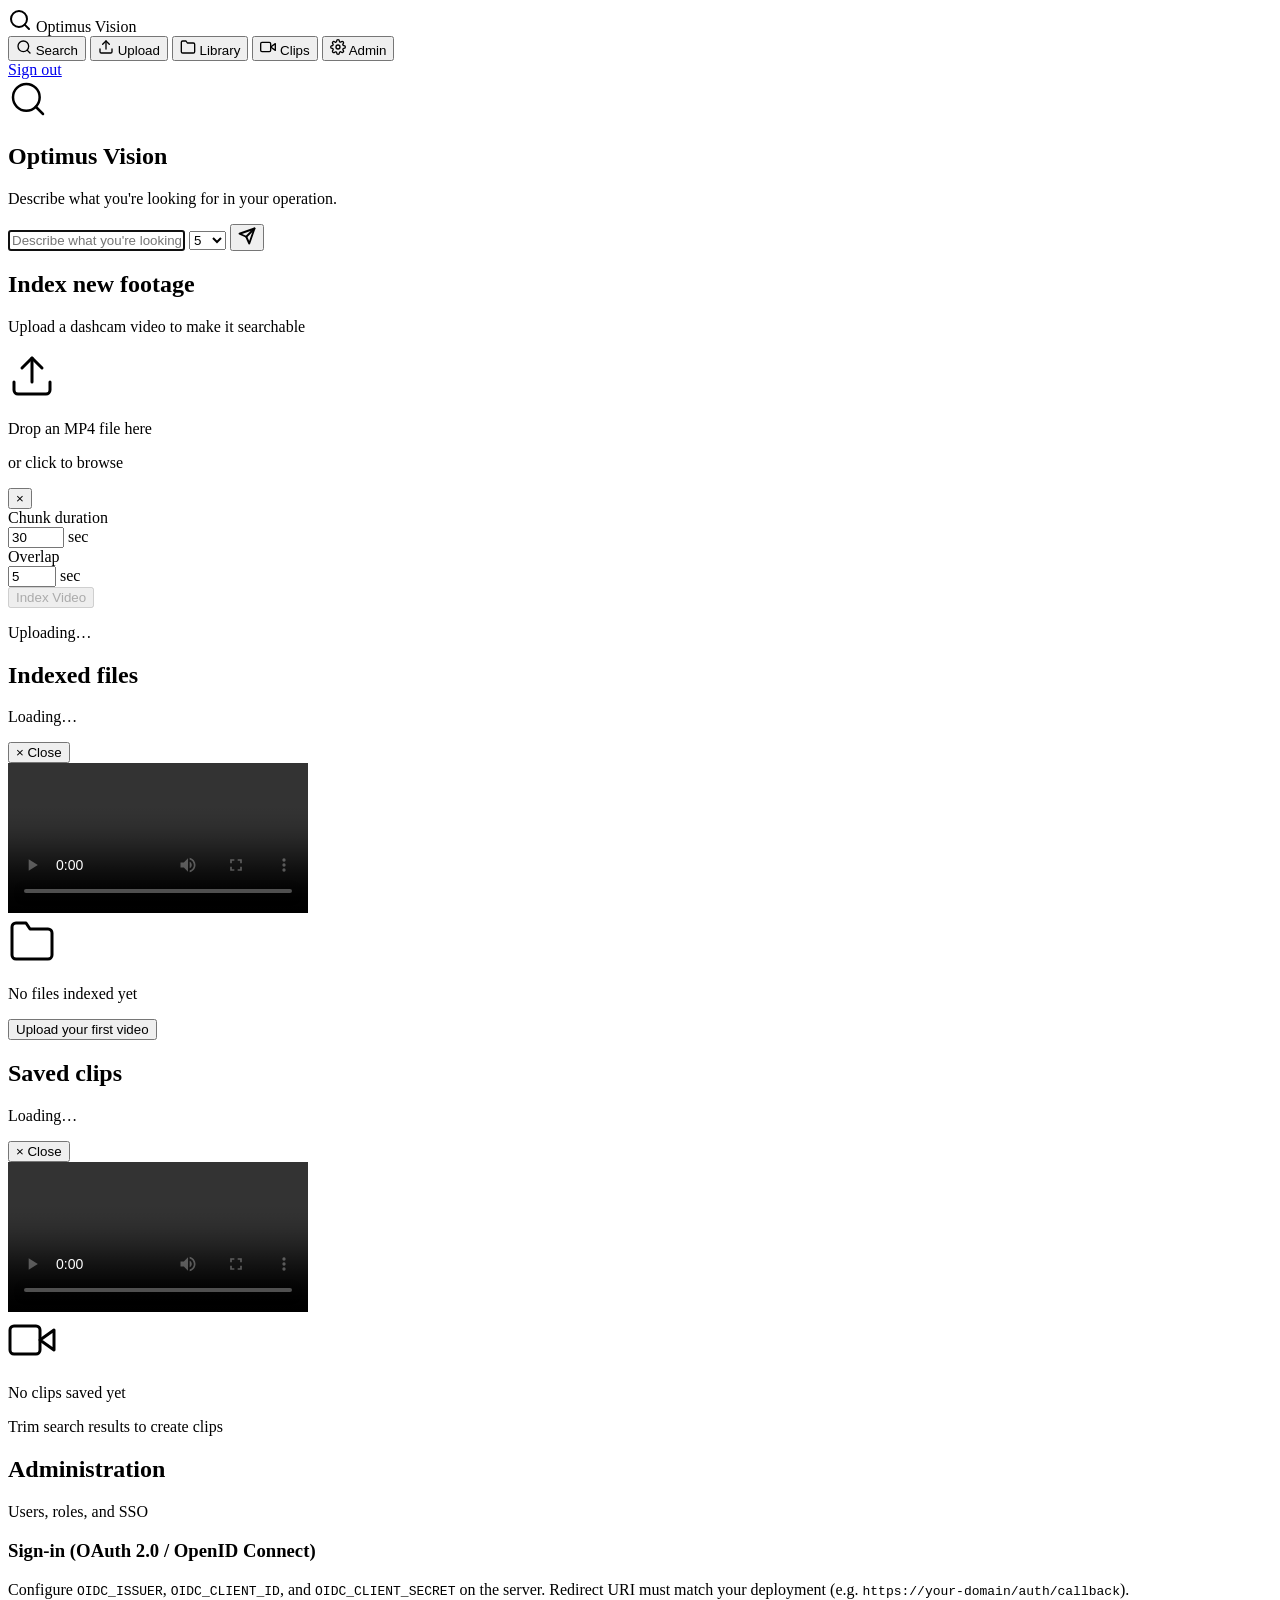
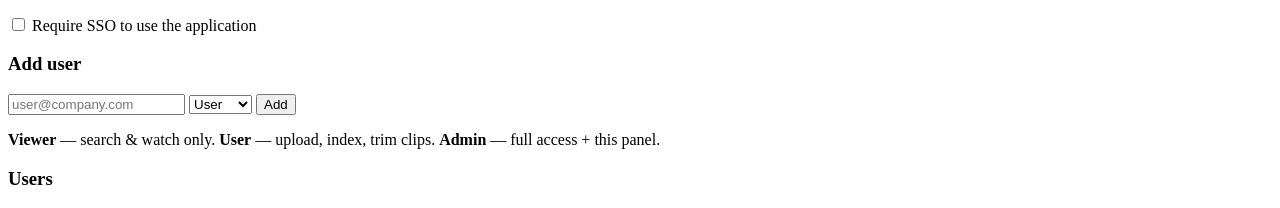
==== sentrysearch/web/static/index.html @ 8d1e8fc8 "Web app server and docker deployment files" ====
<!doctype html>
<html lang="en">
  <head>
    <meta charset="UTF-8" />
    <meta name="viewport" content="width=device-width, initial-scale=1.0" />
    <title>Optimus Vision</title>
    <link rel="preconnect" href="https://fonts.googleapis.com" />
    <link rel="preconnect" href="https://fonts.gstatic.com" crossorigin />
    <link
      href="https://fonts.googleapis.com/css2?family=DM+Sans:ital,opsz,wght@0,9..40,300..700;1,9..40,300..700&family=JetBrains+Mono:wght@400;500&display=swap"
      rel="stylesheet"
    />
    <link rel="stylesheet" href="/static/style.css" />
  </head>
  <body>
    <!-- ============================================================ -->
    <!-- Top navigation                                                -->
    <!-- ============================================================ -->
    <nav class="topbar">
      <div class="topbar-brand">
        <svg
          width="24"
          height="24"
          viewBox="0 0 24 24"
          fill="none"
          stroke="currentColor"
          stroke-width="2"
          stroke-linecap="round"
          stroke-linejoin="round"
        >
          <circle cx="11" cy="11" r="8" />
          <line x1="21" y1="21" x2="16.65" y2="16.65" />
        </svg>
        <span>Optimus Vision</span>
      </div>
      <div class="topbar-nav">
        <button class="tab-btn active" data-tab="search">
          <svg
            width="16"
            height="16"
            viewBox="0 0 24 24"
            fill="none"
            stroke="currentColor"
            stroke-width="2"
            stroke-linecap="round"
            stroke-linejoin="round"
          >
            <circle cx="11" cy="11" r="8" />
            <line x1="21" y1="21" x2="16.65" y2="16.65" />
          </svg>
          Search
        </button>
        <button class="tab-btn" id="tab-btn-upload" data-tab="upload">
          <svg
            width="16"
            height="16"
            viewBox="0 0 24 24"
            fill="none"
            stroke="currentColor"
            stroke-width="2"
            stroke-linecap="round"
            stroke-linejoin="round"
          >
            <path d="M21 15v4a2 2 0 0 1-2 2H5a2 2 0 0 1-2-2v-4" />
            <polyline points="17 8 12 3 7 8" />
            <line x1="12" y1="3" x2="12" y2="15" />
          </svg>
          Upload
        </button>
        <button class="tab-btn" data-tab="library">
          <svg
            width="16"
            height="16"
            viewBox="0 0 24 24"
            fill="none"
            stroke="currentColor"
            stroke-width="2"
            stroke-linecap="round"
            stroke-linejoin="round"
          >
            <path
              d="M22 19a2 2 0 0 1-2 2H4a2 2 0 0 1-2-2V5a2 2 0 0 1 2-2h5l2 3h9a2 2 0 0 1 2 2z"
            />
          </svg>
          Library
        </button>
        <button class="tab-btn" data-tab="clips">
          <svg
            width="16"
            height="16"
            viewBox="0 0 24 24"
            fill="none"
            stroke="currentColor"
            stroke-width="2"
            stroke-linecap="round"
            stroke-linejoin="round"
          >
            <polygon points="23 7 16 12 23 17 23 7" />
            <rect x="1" y="5" width="15" height="14" rx="2" ry="2" />
          </svg>
          Clips
        </button>
        <button class="tab-btn hidden" id="tab-btn-admin" data-tab="admin">
          <svg
            width="16"
            height="16"
            viewBox="0 0 24 24"
            fill="none"
            stroke="currentColor"
            stroke-width="2"
            stroke-linecap="round"
            stroke-linejoin="round"
          >
            <circle cx="12" cy="12" r="3" />
            <path
              d="M19.4 15a1.65 1.65 0 0 0 .33 1.82l.06.06a2 2 0 0 1 0 2.83 2 2 0 0 1-2.83 0l-.06-.06a1.65 1.65 0 0 0-1.82-.33 1.65 1.65 0 0 0-1 1.51V21a2 2 0 0 1-2 2 2 2 0 0 1-2-2v-.09A1.65 1.65 0 0 0 9 19.4a1.65 1.65 0 0 0-1.82.33l-.06.06a2 2 0 0 1-2.83 0 2 2 0 0 1 0-2.83l.06-.06a1.65 1.65 0 0 0 .33-1.82 1.65 1.65 0 0 0-1.51-1H3a2 2 0 0 1-2-2 2 2 0 0 1 2-2h.09A1.65 1.65 0 0 0 4.6 9a1.65 1.65 0 0 0-.33-1.82l-.06-.06a2 2 0 0 1 0-2.83 2 2 0 0 1 2.83 0l.06.06a1.65 1.65 0 0 0 1.82.33H9a1.65 1.65 0 0 0 1-1.51V3a2 2 0 0 1 2-2 2 2 0 0 1 2 2v.09a1.65 1.65 0 0 0 1 1.51 1.65 1.65 0 0 0 1.82-.33l.06-.06a2 2 0 0 1 2.83 0 2 2 0 0 1 0 2.83l-.06.06a1.65 1.65 0 0 0-.33 1.82V9a1.65 1.65 0 0 0 1.51 1H21a2 2 0 0 1 2 2 2 2 0 0 1-2 2h-.09a1.65 1.65 0 0 0-1.51 1z"
            />
          </svg>
          Admin
        </button>
      </div>
      <div class="topbar-user hidden" id="topbar-user">
        <span id="user-email" class="user-email"></span>
        <a href="/auth/logout" class="btn-ghost user-logout">Sign out</a>
      </div>
      <div class="topbar-status" id="backend-badge"></div>
    </nav>

    <!-- ============================================================ -->
    <!-- Search tab                                                    -->
    <!-- ============================================================ -->
    <main>
      <section id="tab-search" class="tab-content active">
        <div class="chat-container">
          <div class="chat-messages" id="chat-messages">
            <div class="chat-welcome">
              <svg
                width="40"
                height="40"
                viewBox="0 0 24 24"
                fill="none"
                stroke="currentColor"
                stroke-width="1.5"
                stroke-linecap="round"
                stroke-linejoin="round"
              >
                <circle cx="11" cy="11" r="8" />
                <line x1="21" y1="21" x2="16.65" y2="16.65" />
              </svg>
              <h2>Optimus Vision</h2>
              <p>Describe what you're looking for in your operation.</p>
            </div>
          </div>
          <div class="chat-input-area">
            <form id="search-form" class="chat-input-bar">
              <input
                type="text"
                id="search-input"
                placeholder="Describe what you're looking for…"
                autocomplete="off"
                autofocus
              />
              <label class="search-count" title="Number of results">
                <select id="search-n">
                  <option value="3">3</option>
                  <option value="5" selected>5</option>
                  <option value="10">10</option>
                  <option value="20">20</option>
                </select>
              </label>
              <button type="submit" id="search-btn">
                <svg
                  width="18"
                  height="18"
                  viewBox="0 0 24 24"
                  fill="none"
                  stroke="currentColor"
                  stroke-width="2.5"
                  stroke-linecap="round"
                  stroke-linejoin="round"
                >
                  <line x1="22" y1="2" x2="11" y2="13" />
                  <polygon points="22 2 15 22 11 13 2 9 22 2" />
                </svg>
              </button>
            </form>
          </div>
        </div>
      </section>

      <!-- ============================================================ -->
      <!-- Upload tab                                                    -->
      <!-- ============================================================ -->
      <section id="tab-upload" class="tab-content">
        <div class="upload-container">
          <h2>Index new footage</h2>
          <p class="subtitle">Upload a dashcam video to make it searchable</p>

          <div id="dropzone" class="dropzone">
            <svg
              width="48"
              height="48"
              viewBox="0 0 24 24"
              fill="none"
              stroke="currentColor"
              stroke-width="1.5"
              stroke-linecap="round"
              stroke-linejoin="round"
            >
              <path d="M21 15v4a2 2 0 0 1-2 2H5a2 2 0 0 1-2-2v-4" />
              <polyline points="17 8 12 3 7 8" />
              <line x1="12" y1="3" x2="12" y2="15" />
            </svg>
            <p class="dropzone-label">Drop an MP4 file here</p>
            <p class="dropzone-hint">or click to browse</p>
            <input type="file" id="file-input" accept="video/mp4,.mp4" hidden />
          </div>

          <div id="upload-file-info" class="file-info hidden">
            <span id="upload-filename"></span>
            <span id="upload-filesize"></span>
            <button id="upload-clear" class="btn-ghost" title="Remove">
              &times;
            </button>
          </div>

          <div class="upload-options">
            <label>
              <span>Chunk duration</span>
              <div class="input-with-unit">
                <input
                  type="number"
                  id="opt-chunk"
                  value="30"
                  min="5"
                  max="120"
                />
                <span class="unit">sec</span>
              </div>
            </label>
            <label>
              <span>Overlap</span>
              <div class="input-with-unit">
                <input
                  type="number"
                  id="opt-overlap"
                  value="5"
                  min="0"
                  max="30"
                />
                <span class="unit">sec</span>
              </div>
            </label>
          </div>

          <button id="upload-btn" class="btn-primary" disabled>
            Index Video
          </button>

          <div id="upload-progress" class="progress-area hidden">
            <div class="progress-bar">
              <div class="progress-fill" id="progress-fill"></div>
            </div>
            <p id="upload-status" class="progress-text">Uploading…</p>
          </div>
        </div>
      </section>

      <!-- ============================================================ -->
      <!-- Library tab                                                   -->
      <!-- ============================================================ -->
      <section id="tab-library" class="tab-content">
        <div class="library-container">
          <div class="library-header">
            <h2>Indexed files</h2>
            <p class="subtitle" id="library-summary">Loading…</p>
          </div>
          <div id="library-list" class="library-list"></div>
          <div id="library-preview" class="video-preview-panel hidden">
            <div class="preview-header">
              <span id="library-preview-title"></span>
              <button class="btn-ghost" onclick="closeLibraryPreview()">
                &times; Close
              </button>
            </div>
            <video id="library-video" controls preload="metadata"></video>
          </div>
          <div id="library-empty" class="empty-state hidden">
            <svg
              width="48"
              height="48"
              viewBox="0 0 24 24"
              fill="none"
              stroke="currentColor"
              stroke-width="1.5"
              stroke-linecap="round"
              stroke-linejoin="round"
            >
              <path
                d="M22 19a2 2 0 0 1-2 2H4a2 2 0 0 1-2-2V5a2 2 0 0 1 2-2h5l2 3h9a2 2 0 0 1 2 2z"
              />
            </svg>
            <p>No files indexed yet</p>
            <button class="btn-ghost" onclick="switchTab('upload')">
              Upload your first video
            </button>
          </div>
        </div>
      </section>

      <!-- ============================================================ -->
      <!-- Clips tab                                                     -->
      <!-- ============================================================ -->
      <section id="tab-clips" class="tab-content">
        <div class="clips-container">
          <div class="clips-header">
            <h2>Saved clips</h2>
            <p class="subtitle" id="clips-summary">Loading…</p>
          </div>
          <div id="clips-list" class="clips-list"></div>
          <div id="clips-preview" class="video-preview-panel hidden">
            <div class="preview-header">
              <span id="clips-preview-title"></span>
              <button class="btn-ghost" onclick="closeClipsPreview()">
                &times; Close
              </button>
            </div>
            <video id="clips-video" controls preload="metadata"></video>
          </div>
          <div id="clips-empty" class="empty-state hidden">
            <svg
              width="48"
              height="48"
              viewBox="0 0 24 24"
              fill="none"
              stroke="currentColor"
              stroke-width="1.5"
              stroke-linecap="round"
              stroke-linejoin="round"
            >
              <polygon points="23 7 16 12 23 17 23 7" />
              <rect x="1" y="5" width="15" height="14" rx="2" ry="2" />
            </svg>
            <p>No clips saved yet</p>
            <span class="hint">Trim search results to create clips</span>
          </div>
        </div>
      </section>

      <!-- ============================================================ -->
      <!-- Admin tab                                                     -->
      <!-- ============================================================ -->
      <section id="tab-admin" class="tab-content">
        <div class="admin-container">
          <h2>Administration</h2>
          <p class="subtitle">Users, roles, and SSO</p>

          <div class="admin-card">
            <h3>Sign-in (OAuth 2.0 / OpenID Connect)</h3>
            <p class="admin-hint">
              Configure <code>OIDC_ISSUER</code>, <code>OIDC_CLIENT_ID</code>, and
              <code>OIDC_CLIENT_SECRET</code> on the server. Redirect URI must match
              your deployment (e.g. <code>https://your-domain/auth/callback</code>).
            </p>
            <p id="admin-oauth-redirect" class="admin-hint admin-oauth-redirect hidden"></p>
            <label class="admin-toggle">
              <input type="checkbox" id="auth-enabled-toggle" />
              <span>Require SSO to use the application</span>
            </label>
            <p id="auth-toggle-hint" class="admin-hint"></p>
          </div>

          <div class="admin-card">
            <h3>Add user</h3>
            <div class="admin-add-row">
              <input
                type="email"
                id="admin-new-email"
                placeholder="user@company.com"
              />
              <select id="admin-new-role">
                <option value="viewer">Viewer</option>
                <option value="user" selected>User</option>
                <option value="admin">Admin</option>
              </select>
              <button type="button" class="btn-primary admin-add-btn" id="admin-add-user">
                Add
              </button>
            </div>
            <p class="admin-hint">
              <strong>Viewer</strong> — search &amp; watch only.
              <strong>User</strong> — upload, index, trim clips.
              <strong>Admin</strong> — full access + this panel.
            </p>
          </div>

          <div class="admin-card">
            <h3>Users</h3>
            <div id="admin-users-list" class="admin-users"></div>
          </div>
        </div>
      </section>
    </main>

    <!-- Toast container -->
    <div id="toasts" class="toast-container"></div>

    <script src="/static/app.js?v=3"></script>
  </body>
</html>
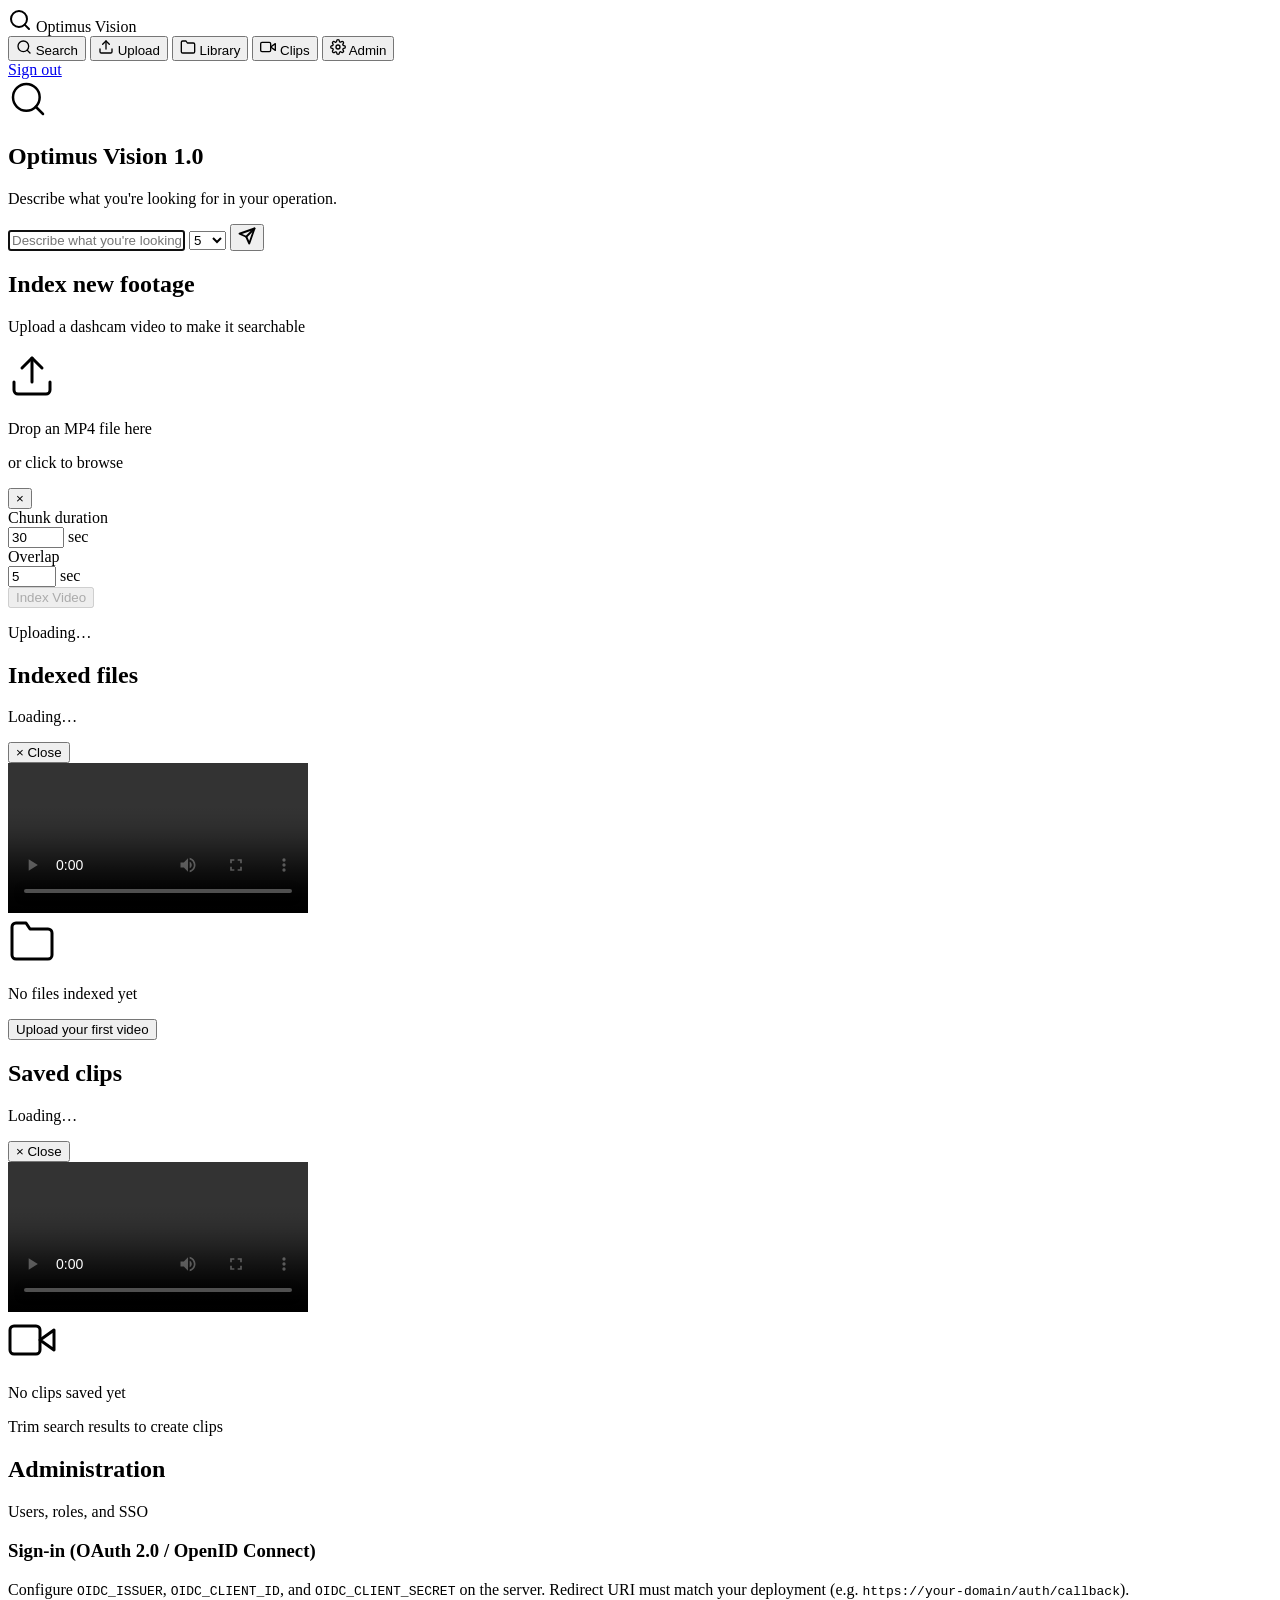
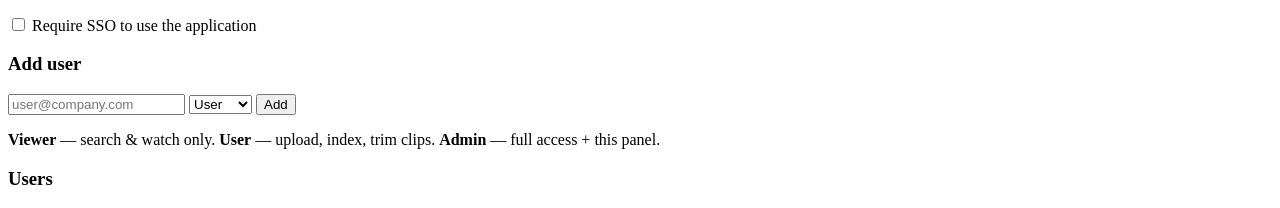
==== commit 0463696a: "test for auto push and update" ====
--- a/sentrysearch/web/static/index.html
+++ b/sentrysearch/web/static/index.html
@@ -147,7 +147,7 @@
                 <circle cx="11" cy="11" r="8" />
                 <line x1="21" y1="21" x2="16.65" y2="16.65" />
               </svg>
-              <h2>Optimus Vision</h2>
+              <h2>Optimus Vision 1.0</h2>
               <p>Describe what you're looking for in your operation.</p>
             </div>
           </div>
@@ -358,11 +358,15 @@
           <div class="admin-card">
             <h3>Sign-in (OAuth 2.0 / OpenID Connect)</h3>
             <p class="admin-hint">
-              Configure <code>OIDC_ISSUER</code>, <code>OIDC_CLIENT_ID</code>, and
-              <code>OIDC_CLIENT_SECRET</code> on the server. Redirect URI must match
-              your deployment (e.g. <code>https://your-domain/auth/callback</code>).
+              Configure <code>OIDC_ISSUER</code>, <code>OIDC_CLIENT_ID</code>,
+              and <code>OIDC_CLIENT_SECRET</code> on the server. Redirect URI
+              must match your deployment (e.g.
+              <code>https://your-domain/auth/callback</code>).
             </p>
-            <p id="admin-oauth-redirect" class="admin-hint admin-oauth-redirect hidden"></p>
+            <p
+              id="admin-oauth-redirect"
+              class="admin-hint admin-oauth-redirect hidden"
+            ></p>
             <label class="admin-toggle">
               <input type="checkbox" id="auth-enabled-toggle" />
               <span>Require SSO to use the application</span>
@@ -383,7 +387,11 @@
                 <option value="user" selected>User</option>
                 <option value="admin">Admin</option>
               </select>
-              <button type="button" class="btn-primary admin-add-btn" id="admin-add-user">
+              <button
+                type="button"
+                class="btn-primary admin-add-btn"
+                id="admin-add-user"
+              >
                 Add
               </button>
             </div>
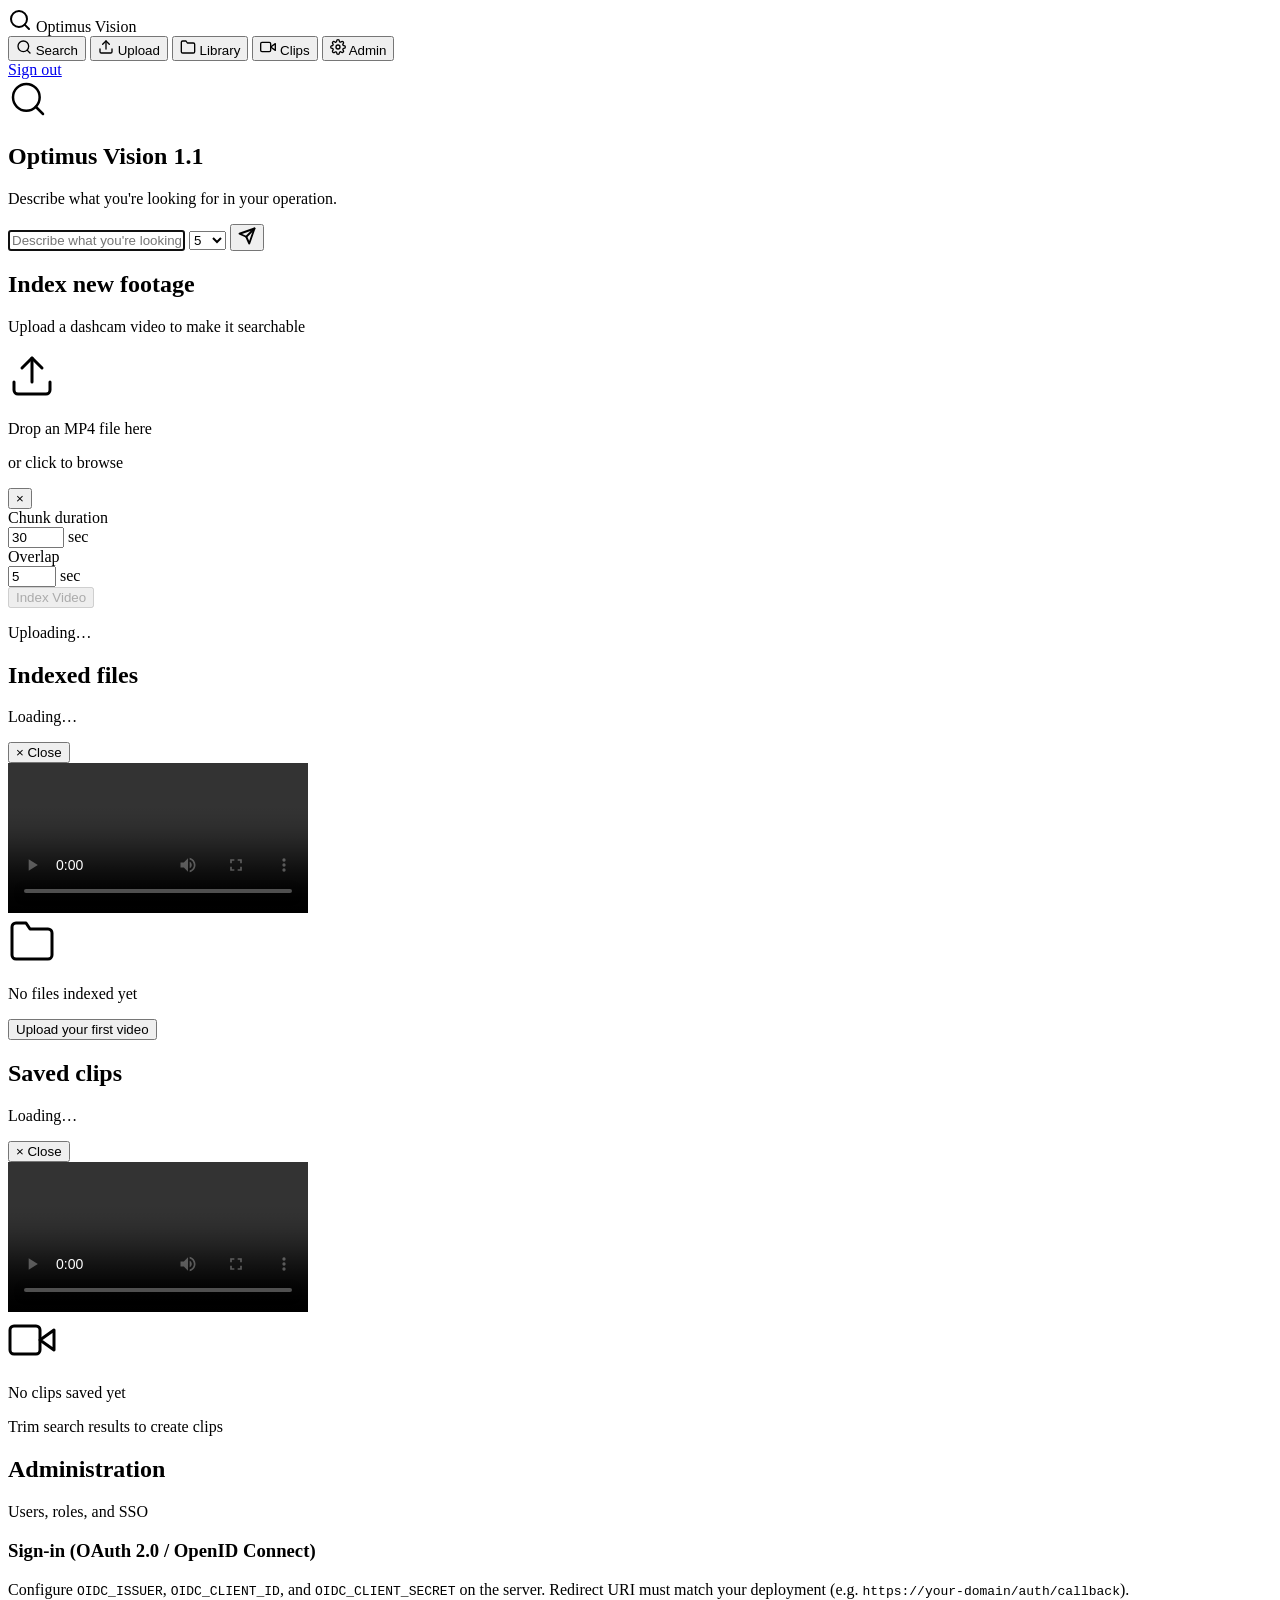
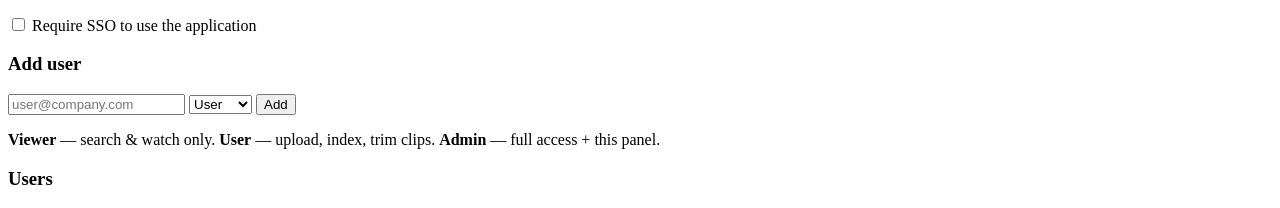
==== commit 75f570a5: "change to v 1.1" ====
--- a/sentrysearch/web/static/index.html
+++ b/sentrysearch/web/static/index.html
@@ -147,7 +147,7 @@
                 <circle cx="11" cy="11" r="8" />
                 <line x1="21" y1="21" x2="16.65" y2="16.65" />
               </svg>
-              <h2>Optimus Vision 1.0</h2>
+              <h2>Optimus Vision 1.1</h2>
               <p>Describe what you're looking for in your operation.</p>
             </div>
           </div>
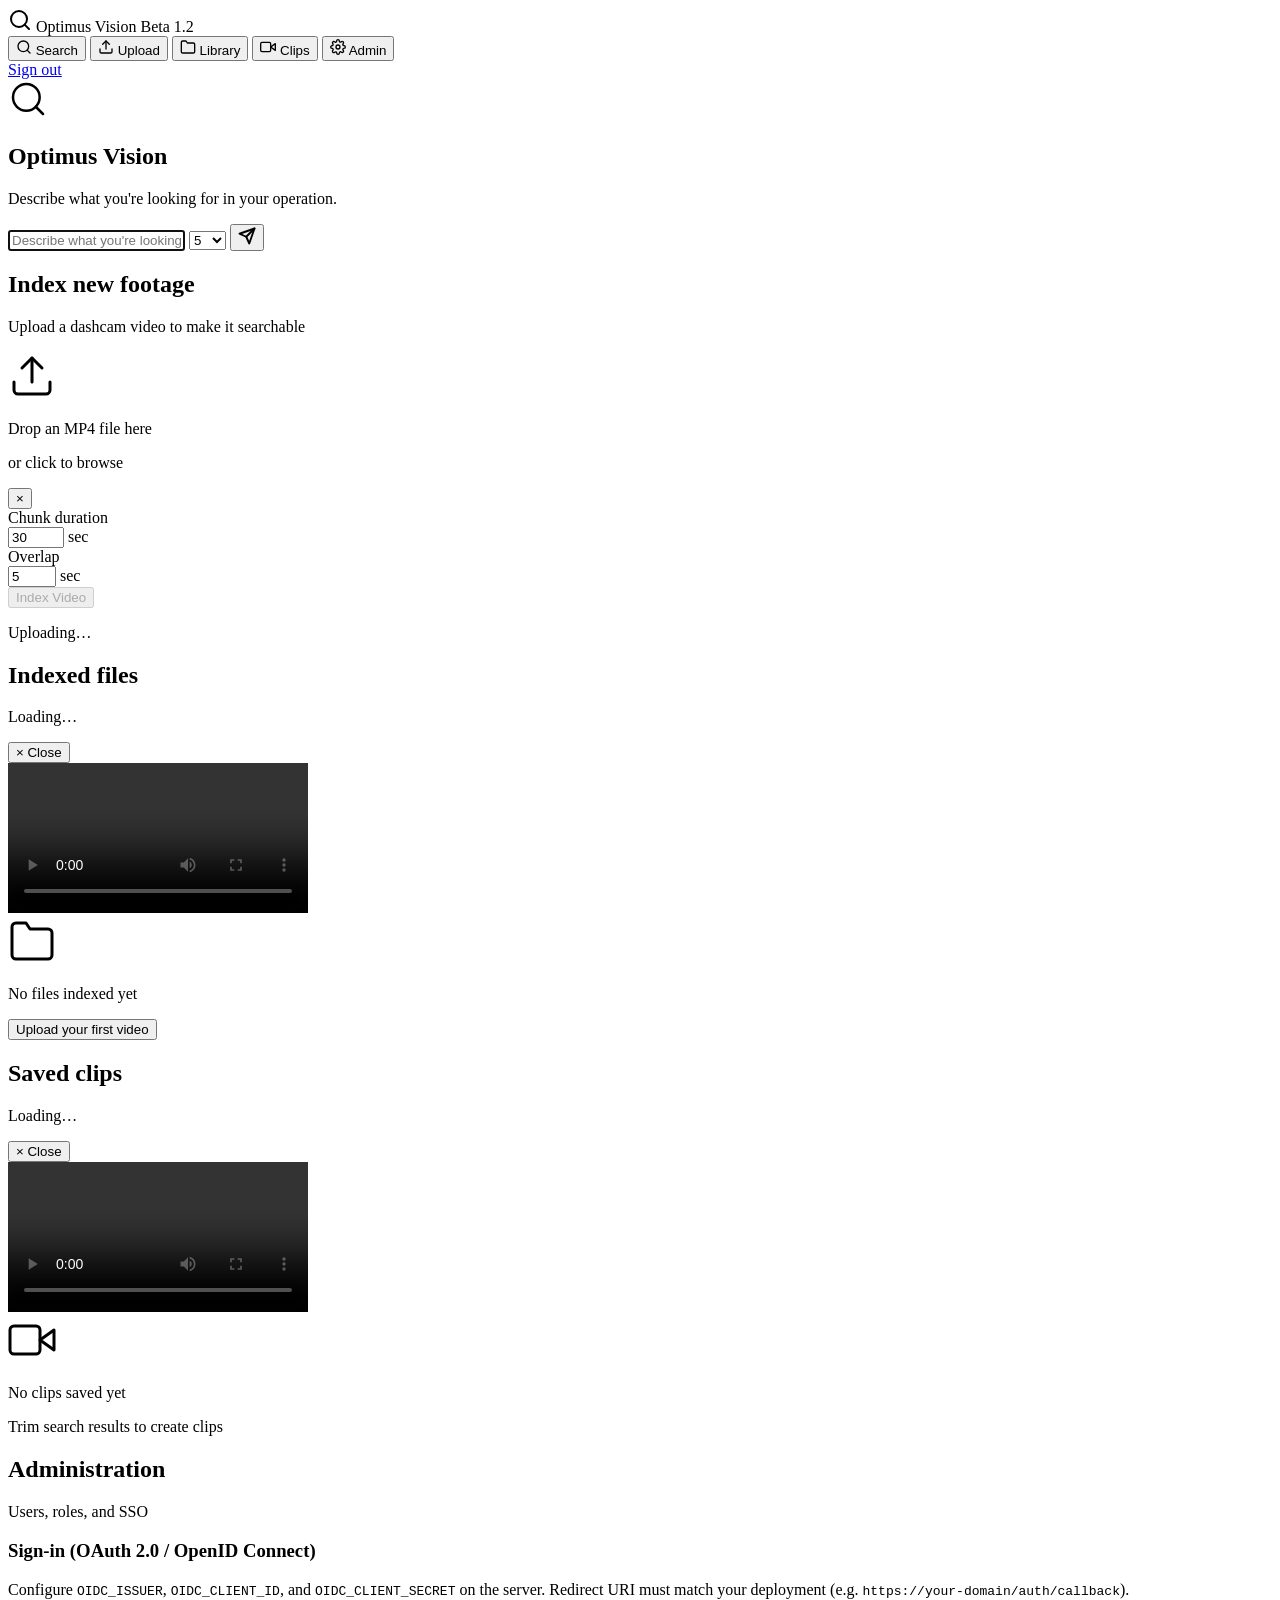
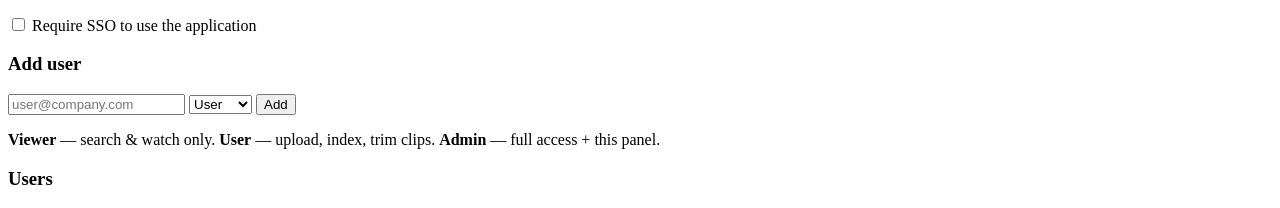
==== commit acb37c1a: "Add MP4 faststart remuxing, enhance video logging, and update UI for video playback" ====
--- a/sentrysearch/web/static/index.html
+++ b/sentrysearch/web/static/index.html
@@ -31,7 +31,7 @@
           <circle cx="11" cy="11" r="8" />
           <line x1="21" y1="21" x2="16.65" y2="16.65" />
         </svg>
-        <span>Optimus Vision</span>
+        <span>Optimus Vision Beta 1.2</span>
       </div>
       <div class="topbar-nav">
         <button class="tab-btn active" data-tab="search">
@@ -147,7 +147,7 @@
                 <circle cx="11" cy="11" r="8" />
                 <line x1="21" y1="21" x2="16.65" y2="16.65" />
               </svg>
-              <h2>Optimus Vision 1.1</h2>
+              <h2>Optimus Vision</h2>
               <p>Describe what you're looking for in your operation.</p>
             </div>
           </div>
@@ -283,7 +283,12 @@
                 &times; Close
               </button>
             </div>
-            <video id="library-video" controls preload="metadata"></video>
+            <video
+              id="library-video"
+              controls
+              playsinline
+              preload="metadata"
+            ></video>
           </div>
           <div id="library-empty" class="empty-state hidden">
             <svg
@@ -325,7 +330,12 @@
                 &times; Close
               </button>
             </div>
-            <video id="clips-video" controls preload="metadata"></video>
+            <video
+              id="clips-video"
+              controls
+              playsinline
+              preload="metadata"
+            ></video>
           </div>
           <div id="clips-empty" class="empty-state hidden">
             <svg
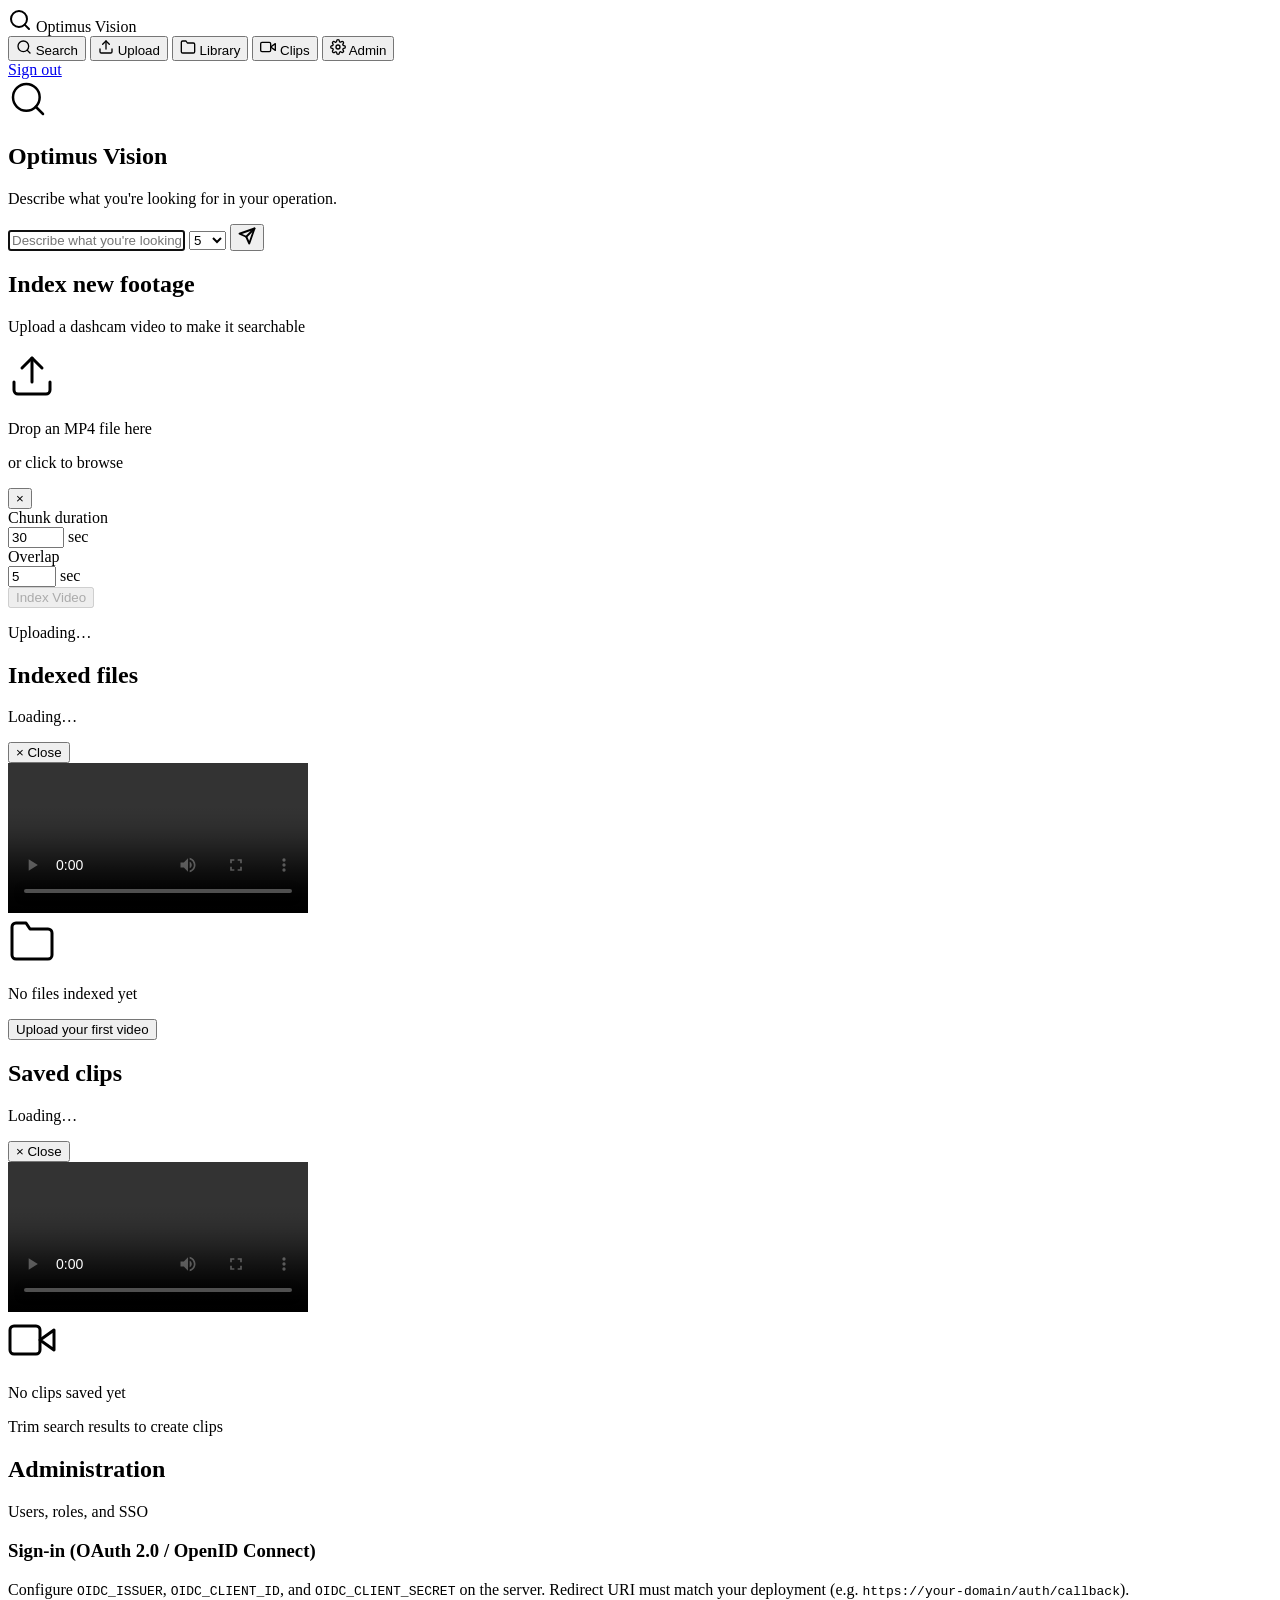
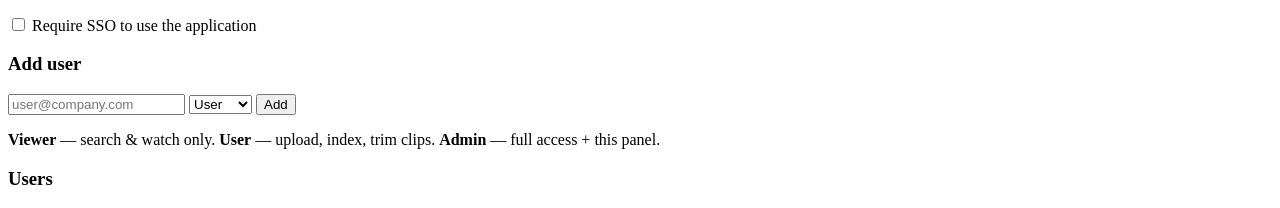
==== commit 8276e1b7: "remove beta from name" ====
--- a/sentrysearch/web/static/index.html
+++ b/sentrysearch/web/static/index.html
@@ -31,7 +31,7 @@
           <circle cx="11" cy="11" r="8" />
           <line x1="21" y1="21" x2="16.65" y2="16.65" />
         </svg>
-        <span>Optimus Vision Beta 1.2</span>
+        <span>Optimus Vision</span>
       </div>
       <div class="topbar-nav">
         <button class="tab-btn active" data-tab="search">
